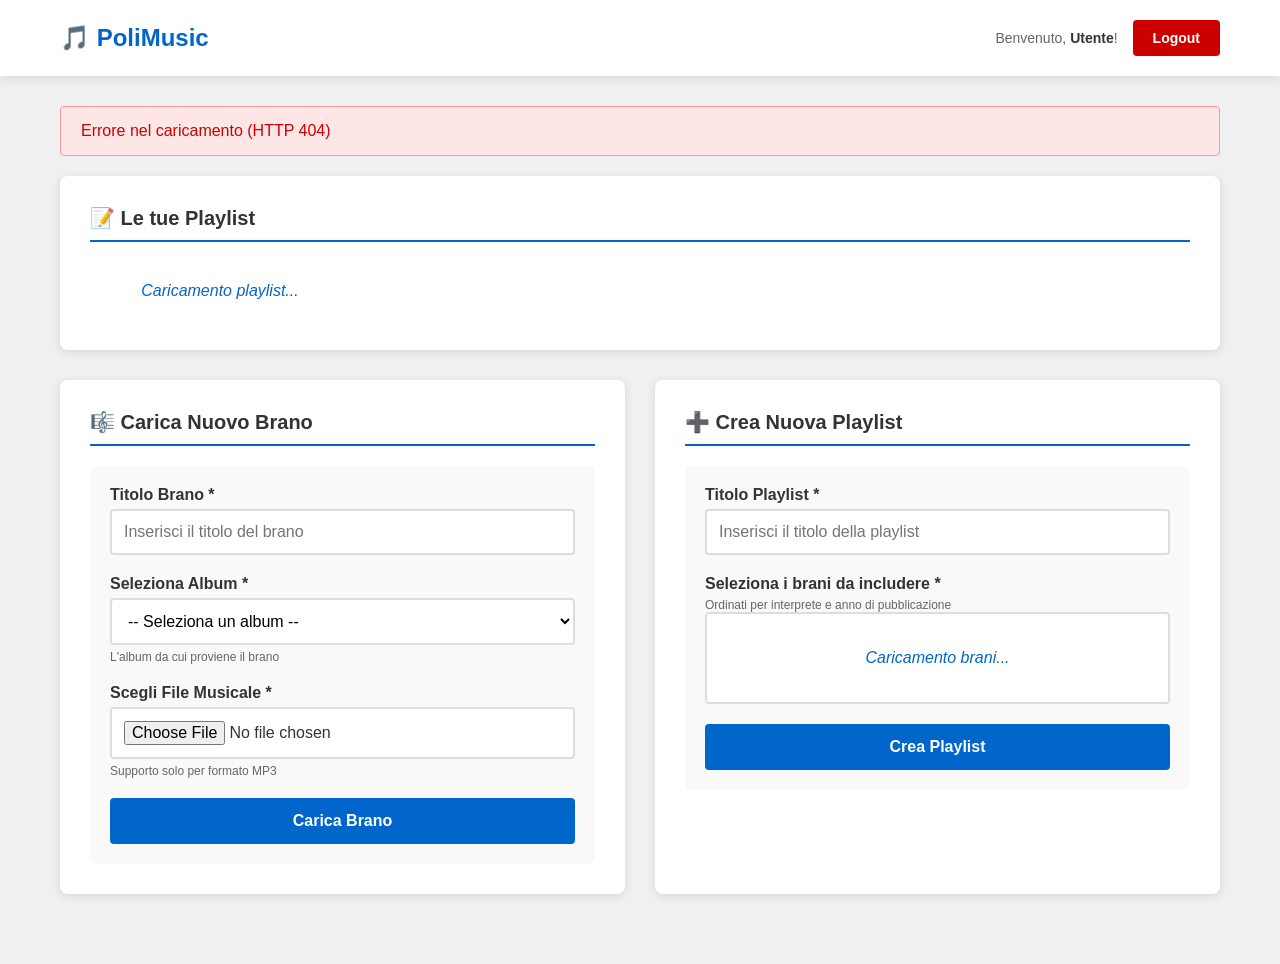
==== src/main/webapp/home.html @ 991a80e6 "Progetto TIW Javascript" ====
<!DOCTYPE html>
<html lang="it">
<head>
    <meta charset="UTF-8">
    <meta name="viewport" content="width=device-width, initial-scale=1.0">
    <title>PoliMusic - Home</title>
    <link rel="stylesheet" href="./css/home.css">
</head>
<body>

<!-- Header sempre visibile -->
<header class="main-header">
    <div class="container">
        <h1>🎵 PoliMusic</h1>
        <div class="user-info">
            <span>Benvenuto, <strong id="username">Utente</strong>!</span>
            <button id="logoutBtn" class="btn-logout">Logout</button>
        </div>
    </div>
</header>

<main id="mainContainer" class="container">

    <!-- Messaggio feedback globale -->
    <div id="messageContainer" style="display: none;"></div>

    <!-- Sezione: Le tue Playlist -->
    <section class="section">
        <h2>📝 Le tue Playlist</h2>
        <div id="playlistsContainer" class="playlists-grid">
            <p class="loading">Caricamento playlist...</p>
        </div>
    </section>

    <!-- Due colonne: Carica Brano + Crea Playlist -->
    <div class="two-columns">

        <!-- Form: Carica Nuovo Brano -->
        <section class="section">
            <h2>🎼 Carica Nuovo Brano</h2>
            <form id="uploadSongForm" class="form-card" enctype="multipart/form-data">
                <div class="form-group">
                    <label for="songTitle">Titolo Brano *</label>
                    <input type="text" id="songTitle" name="titolo" required
                           placeholder="Inserisci il titolo del brano">
                </div>

                <div class="form-group">
                    <label for="albumSelect">Seleziona Album *</label>
                    <select id="albumSelect" name="id_album" required>
                        <option value="">-- Seleziona un album --</option>
                    </select>
                    <small class="form-hint">L'album da cui proviene il brano</small>
                </div>

                <div class="form-group">
                    <label for="songFile">Scegli File Musicale *</label>
                    <input type="file" id="songFile" name="file_musicale"
                           accept="audio/*" required>
                    <small class="form-hint">Supporto solo per formato MP3</small>
                </div>

                <button type="submit" class="btn-primary">Carica Brano</button>
            </form>
        </section>

        <!-- Form: Crea Nuova Playlist -->
        <section class="section">
            <h2>➕ Crea Nuova Playlist</h2>
            <form id="createPlaylistForm" class="form-card">
                <div class="form-group">
                    <label for="playlistTitle">Titolo Playlist *</label>
                    <input type="text" id="playlistTitle" name="playlist_titolo"
                           required maxlength="50"
                           placeholder="Inserisci il titolo della playlist">
                </div>

                <div class="form-group">
                    <label>Seleziona i brani da includere *</label>
                    <p class="form-hint">Ordinati per interprete e anno di pubblicazione</p>
                    <div id="braniSelectionContainer" class="brani-selection">
                        <p class="loading">Caricamento brani...</p>
                    </div>
                </div>

                <button type="submit" class="btn-primary" id="createPlaylistBtn">
                    Crea Playlist
                </button>
            </form>
        </section>

    </div>

</main>

<!-- ========================================
     MODALE: VISUALIZZA PLAYLIST
     - Tabella 1 riga x 5 colonne
     - Paginazione lato client
     - Form aggiungi brani
======================================== -->
<div id="modalPlaylist" class="modal hidden">
    <div class="modal-overlay"></div>
    <div class="modal-content-large">

        <div class="modal-header">
            <h2 id="playlistTitleView">🎧 Playlist</h2>
            <button id="btnChiudiModalPlaylist" class="btn-close-modal">×</button>
        </div>

        <div class="modal-body-scroll">
            <div id="playlistMessageContainer" style="display: none;"></div>

            <div class="playlist-actions-modal">
                <button id="btnRiordinaBrani" class="btn-outline">🔄 Riordina Brani</button>
            </div>

            <div class="playlist-table-container">
                <table class="songs-table">
                    <tbody id="songsTableBody"></tbody>
                </table>
            </div>

            <div class="pagination-controls">
                <button id="btnPrecedenti" class="btn-pagination hidden">← Precedenti</button>
                <span id="paginationInfo" class="pagination-info"></span>
                <button id="btnSuccessivi" class="btn-pagination hidden">Successivi →</button>
            </div>

            <section class="section">
                <h3>➕ Aggiungi Brani alla Playlist</h3>
                <form id="addSongsForm" class="form-card">
                    <div class="form-group">
                        <label>Seleziona brani da aggiungere</label>
                        <div id="braniDisponibiliContainer" class="brani-selection">
                            <p class="loading">Caricamento...</p>
                        </div>
                    </div>
                    <button type="submit" class="btn-primary" id="addSongsBtn">
                        Aggiungi alla Playlist
                    </button>
                </form>
            </section>
        </div>
    </div>
</div>

<!-- ========================================
     MODAL: RIORDINO BRANI (Drag & Drop)
======================================== -->
<div id="modalRiordino" class="modal hidden">
    <div class="modal-overlay"></div>
    <div class="modal-content-riordino">
        <div class="modal-header">
            <h2 id="riordinoPlaylistTitolo">🔄 Riordina Brani</h2>
            <button id="btnChiudiModalRiordino" class="btn-close-modal" aria-label="Chiudi">×</button>
        </div>

        <div class="modal-body-scroll">
            <!-- Messaggio feedback riordino -->
            <div id="riordinoMessageContainer" class="message-container" style="display: none;"></div>

            <p class="modal-hint">💡 Trascina i brani per riordinarli. L'ordinamento verrà salvato quando premi "Salva Ordinamento".</p>

            <ol id="listaBraniRiordino" class="reorder-list">
                <!-- Popolato dinamicamente con drag & drop -->
            </ol>
        </div>

        <div class="modal-footer">
            <button id="btnSalvaOrdinamento" class="btn-primary">💾 Salva Ordinamento</button>
            <button id="btnAnnullaRiordino" class="btn-secondary">✖ Annulla</button>
        </div>
    </div>
</div>
<!-- ========================================
     MODALE: PLAYER MUSICALE
======================================== -->
<div id="modalPlayer" class="modal hidden">
    <div class="modal-overlay"></div>

    <div class="modal-content-player">
        <div class="modal-header">
            <h3 id="playerBranoTitolo">🎵 Player</h3>
            <button id="btnChiudiModalPlayer" class="btn-close-modal">×</button>
        </div>

        <div class="modal-body-scroll">
            <div class="player-container-modal">
                <!-- Copertina Album -->
                <div class="album-cover">
                    <img id="playerAlbumCover" src="" alt="Copertina album" style="max-width: 100%; width: 300px; height: 300px; object-fit: cover; border-radius: 8px;">
                </div>

                <!-- Informazioni Brano -->
                <div class="brano-info-player">
                    <div class="info-row">
                        <span class="info-label">Titolo:</span>
                        <span class="info-value" id="playerInfoTitolo">-</span>
                    </div>
                    <div class="info-row">
                        <span class="info-label">Album:</span>
                        <span class="info-value" id="playerInfoAlbum">-</span>
                    </div>
                    <div class="info-row">
                        <span class="info-label">Interprete:</span>
                        <span class="info-value" id="playerInfoInterprete">-</span>
                    </div>
                    <div class="info-row">
                        <span class="info-label">Anno:</span>
                        <span class="info-value" id="playerInfoAnno">-</span>
                    </div>
                    <div class="info-row">
                        <span class="info-label">Genere:</span>
                        <span class="info-value" id="playerInfoGenere">-</span>
                    </div>
                </div>

                <!-- Audio Player -->
                <div class="audio-player">
                    <audio id="audioPlayer" controls style="width: 100%; max-width: 500px;">
                        Il tuo browser non supporta l'elemento audio.
                    </audio>
                </div>
            </div>
        </div>
    </div>
</div>

<!-- Scripts -->
<script src="utils.js"></script>
<script src="home.js"></script>

</body>
</html>
---- src/main/webapp/css/home.css ----
/* CSS per PoliMusic - Home Page */

/* Reset base */
* {
    margin: 0;
    padding: 0;
    box-sizing: border-box;
}

body {
    font-family: Arial, sans-serif;
    background-color: #f0f0f0;
    color: #333;
    min-height: 100vh;
}

/* ========================================
   HEADER PRINCIPALE
======================================== */
.main-header {
    background: white;
    box-shadow: 0 2px 10px rgba(0, 0, 0, 0.1);
    padding: 20px 0;
    margin-bottom: 30px;
}

.main-header .container {
    max-width: 1200px;
    margin: 0 auto;
    padding: 0 20px;
    display: flex;
    justify-content: space-between;
    align-items: center;
}

.main-header h1 {
    color: #0066cc;
    font-size: 24px;
}

.user-info {
    display: flex;
    align-items: center;
    gap: 15px;
}

.user-info span {
    color: #666;
    font-size: 14px;
}

.user-info strong {
    color: #333;
}

/* ========================================
   CONTAINER PRINCIPALE
======================================== */
.container {
    max-width: 1200px;
    margin: 0 auto;
    padding: 0 20px;
}

#mainContainer {
    padding-bottom: 40px;
}

/* ========================================
   SEZIONI
======================================== */
.section {
    background: white;
    padding: 30px;
    margin-bottom: 30px;
    border-radius: 8px;
    box-shadow: 0 2px 10px rgba(0, 0, 0, 0.1);
}

.section h2 {
    color: #333;
    font-size: 20px;
    margin-bottom: 20px;
    padding-bottom: 10px;
    border-bottom: 2px solid #0066cc;
}

.section h3 {
    color: #333;
    font-size: 18px;
    margin: 20px 0 15px 0;
}

/* ========================================
   TWO COLUMNS LAYOUT
======================================== */
.two-columns {
    display: grid;
    grid-template-columns: 1fr 1fr;
    gap: 30px;
    margin-top: 30px;
}

/* ========================================
   PLAYLIST GRID
======================================== */
.playlists-grid {
    display: grid;
    grid-template-columns: repeat(auto-fill, minmax(250px, 1fr));
    gap: 20px;
    margin-top: 20px;
}

.playlist-card {
    background: #0066cc;
    color: white;
    padding: 20px;
    border-radius: 8px;
    box-shadow: 0 2px 10px rgba(0, 0, 0, 0.1);
    transition: transform 0.2s;
}

.playlist-card:hover {
    transform: translateY(-3px);
    box-shadow: 0 4px 15px rgba(0, 0, 0, 0.2);
}

.playlist-card h3 {
    color: white;
    font-size: 18px;
    margin-bottom: 10px;
}

.playlist-date {
    color: rgba(255, 255, 255, 0.9);
    font-size: 14px;
    margin-bottom: 15px;
}

/* ========================================
   FORM STYLING
======================================== */
.form-card {
    background: #f9f9f9;
    padding: 20px;
    border-radius: 8px;
    margin-top: 15px;
}

.form-group {
    margin-bottom: 20px;
}

.form-group label {
    display: block;
    font-weight: bold;
    color: #333;
    margin-bottom: 5px;
}

.form-group input[type="text"],
.form-group input[type="file"],
.form-group select {
    width: 100%;
    padding: 12px;
    border: 2px solid #ddd;
    border-radius: 4px;
    font-size: 16px;
    background-color: #fff;
}

.form-group input[type="text"]:focus,
.form-group select:focus {
    outline: none;
    border-color: #0066cc;
    background-color: #f9f9f9;
}

.form-hint {
    display: block;
    font-size: 12px;
    color: #666;
    margin-top: 5px;
}

/* ========================================
   SELEZIONE BRANI
======================================== */
.brani-selection {
    max-height: 400px;
    overflow-y: auto;
    border: 2px solid #ddd;
    border-radius: 4px;
    padding: 15px;
    background: white;
}

.brani-selection::-webkit-scrollbar {
    width: 8px;
}

.brani-selection::-webkit-scrollbar-track {
    background: #f1f1f1;
}

.brani-selection::-webkit-scrollbar-thumb {
    background: #0066cc;
    border-radius: 4px;
}

.select-all-container {
    background: #e6f2ff;
    padding: 12px;
    border-radius: 4px;
    margin-bottom: 15px;
    border: 2px solid #0066cc;
}

.select-all-container label {
    display: flex;
    align-items: center;
    cursor: pointer;
    margin: 0;
}

.select-all-container input[type="checkbox"] {
    margin-right: 10px;
    width: 18px;
    height: 18px;
    cursor: pointer;
}

.brano-item {
    padding: 12px;
    border-bottom: 1px solid #eee;
}

.brano-item:hover {
    background-color: #f9f9f9;
}

.brano-item:last-child {
    border-bottom: none;
}

.brano-item label {
    display: flex;
    align-items: flex-start;
    cursor: pointer;
    margin: 0;
}

.brano-item input[type="checkbox"] {
    margin-right: 12px;
    margin-top: 4px;
    width: 18px;
    height: 18px;
    cursor: pointer;
}

.brano-info {
    display: flex;
    flex-direction: column;
    gap: 5px;
}

.brano-info strong {
    color: #333;
    font-size: 15px;
}

.brano-meta {
    color: #666;
    font-size: 13px;
}

/* ========================================
   BOTTONI
======================================== */
.btn-primary {
    width: 100%;
    padding: 14px;
    background-color: #0066cc;
    color: white;
    border: none;
    border-radius: 4px;
    font-size: 16px;
    font-weight: bold;
    cursor: pointer;
}

.btn-primary:hover:not(:disabled) {
    background-color: #0052a3;
}

.btn-primary:active:not(:disabled) {
    background-color: #003d7a;
}

.btn-primary:disabled {
    opacity: 0.5;
    cursor: not-allowed;
}

.btn-logout {
    background: #cc0000;
    color: white;
    padding: 10px 20px;
    border: none;
    border-radius: 4px;
    font-size: 14px;
    font-weight: bold;
    cursor: pointer;
}

.btn-logout:hover {
    background: #990000;
}

.btn-view {
    background: white;
    color: #0066cc;
    padding: 10px 20px;
    border: 2px solid white;
    border-radius: 4px;
    font-size: 14px;
    font-weight: bold;
    cursor: pointer;
    width: 100%;
}

.btn-view:hover {
    background: rgba(255, 255, 255, 0.9);
}

.btn-outline {
    background: transparent;
    color: #0066cc;
    padding: 10px 20px;
    border: 2px solid #0066cc;
    border-radius: 4px;
    font-size: 14px;
    font-weight: bold;
    cursor: pointer;
}

.btn-outline:hover {
    background: #0066cc;
    color: white;
}

.btn-secondary {
    background: #666;
    color: white;
    padding: 10px 20px;
    border: none;
    border-radius: 4px;
    font-size: 14px;
    font-weight: bold;
    cursor: pointer;
}

.btn-secondary:hover {
    background: #555;
}

/* ========================================
   MESSAGGI
======================================== */
#messageContainer,
#playlistMessageContainer,
#riordinoMessageContainer {
    padding: 15px 20px;
    border-radius: 4px;
    margin-bottom: 20px;
    font-weight: normal;
    display: none;
}

.message {
    display: block;
}

.message-success {
    background-color: #e6ffe6;
    border: 1px solid #99ff99;
    color: #006600;
}

.message-error {
    background-color: #ffe6e6;
    border: 1px solid #ff9999;
    color: #cc0000;
}

.message-info {
    background-color: #e6f2ff;
    border: 1px solid #99ccff;
    color: #0066cc;
}

.empty-message {
    text-align: center;
    color: #666;
    padding: 30px;
    font-style: italic;
}

.loading {
    text-align: center;
    color: #0066cc;
    padding: 20px;
    font-style: italic;
}

/* ========================================
   MODALE BASE
======================================== */
.modal {
    position: fixed;
    top: 0;
    left: 0;
    width: 100%;
    height: 100%;
    z-index: 1000;
    display: flex;
    align-items: center;
    justify-content: center;
}

.modal.hidden {
    display: none;
}

.modal-overlay {
    position: absolute;
    top: 0;
    left: 0;
    width: 100%;
    height: 100%;
    background: rgba(0, 0, 0, 0.7);
}

/* ========================================
   MODALE PLAYLIST (Large)
======================================== */
.modal-content-large {
    position: relative;
    background: white;
    border-radius: 8px;
    max-width: 95%;
    max-height: 90vh;
    width: 1000px;
    box-shadow: 0 2px 20px rgba(0, 0, 0, 0.3);
    display: flex;
    flex-direction: column;
    overflow: hidden;
}

/* ========================================
   MODALE PLAYER E RIORDINO (Medium)
======================================== */
.modal-content-player,
.modal-content-riordino {
    position: relative;
    background: white;
    border-radius: 8px;
    max-width: 90%;
    max-height: 90vh;
    width: 700px;
    box-shadow: 0 2px 20px rgba(0, 0, 0, 0.3);
    display: flex;
    flex-direction: column;
    overflow: hidden;
}

.modal-header {
    background: #0066cc;
    color: white;
    padding: 20px;
    display: flex;
    justify-content: space-between;
    align-items: center;
}

.modal-header h2,
.modal-header h3 {
    color: white;
    font-size: 20px;
    margin: 0;
    border: none;
    padding: 0;
}

.btn-close-modal {
    background: rgba(255, 255, 255, 0.2);
    color: white;
    border: none;
    width: 35px;
    height: 35px;
    border-radius: 50%;
    font-size: 24px;
    cursor: pointer;
    display: flex;
    align-items: center;
    justify-content: center;
    padding: 0;
}

.btn-close-modal:hover {
    background: rgba(255, 255, 255, 0.3);
}

.modal-body-scroll {
    padding: 30px;
    overflow-y: auto;
    flex: 1;
}

.modal-body-scroll::-webkit-scrollbar {
    width: 8px;
}

.modal-body-scroll::-webkit-scrollbar-track {
    background: #f1f1f1;
}

.modal-body-scroll::-webkit-scrollbar-thumb {
    background: #0066cc;
    border-radius: 4px;
}

.modal-body {
    padding: 30px;
    overflow-y: auto;
    flex: 1;
}

.modal-hint {
    color: #666;
    font-size: 14px;
    margin-bottom: 20px;
    padding: 15px;
    background: #e6f2ff;
    border-left: 4px solid #0066cc;
    border-radius: 4px;
}

.modal-footer {
    padding: 20px;
    border-top: 1px solid #ddd;
    display: flex;
    gap: 15px;
    justify-content: flex-end;
    background: #f9f9f9;
}

.modal-footer button {
    flex: 1;
    max-width: 200px;
}

/* ========================================
   PLAYER CONTAINER
======================================== */
.player-container-modal {
    max-width: 600px;
    margin: 0 auto;
}

.album-cover {
    text-align: center;
    margin-bottom: 30px;
}

.album-cover img {
    max-width: 100%;
    width: 300px;
    height: 300px;
    object-fit: cover;
    border-radius: 8px;
    box-shadow: 0 2px 15px rgba(0, 0, 0, 0.2);
}

.brano-info-player {
    background: #f9f9f9;
    padding: 20px;
    border-radius: 8px;
    margin-bottom: 30px;
}

.info-row {
    display: grid;
    grid-template-columns: 150px 1fr;
    gap: 15px;
    padding: 12px 0;
    border-bottom: 1px solid #ddd;
}

.info-row:last-child {
    border-bottom: none;
}

.info-label {
    font-weight: bold;
    color: #333;
    font-size: 14px;
}

.info-value {
    color: #333;
    font-size: 14px;
}

.audio-player {
    background: #0066cc;
    padding: 30px;
    border-radius: 8px;
    text-align: center;
}

.audio-player audio {
    width: 100%;
    max-width: 500px;
}

/* ========================================
   AZIONI PLAYLIST
======================================== */
.playlist-actions-modal {
    margin-bottom: 30px;
    display: flex;
    gap: 15px;
}

/* ========================================
   TABELLA PLAYLIST (5 Colonne)
======================================== */
.playlist-table-container {
    margin: 30px 0;
    overflow-x: auto;
}

.songs-table {
    width: 100%;
    border-collapse: separate;
    border-spacing: 10px;
}

.songs-table tbody tr {
    background: transparent;
}

.song-cell {
    padding: 0;
    border: none;
    vertical-align: top;
    width: 20%;
}

.song-cell.empty {
    background: transparent;
}

.song-card {
    background: #f9f9f9;
    border-radius: 8px;
    padding: 15px;
    cursor: pointer;
    box-shadow: 0 2px 8px rgba(0, 0, 0, 0.1);
    height: 100%;
    display: flex;
    flex-direction: column;
    transition: transform 0.2s;
}

.song-card:hover {
    transform: translateY(-3px);
    box-shadow: 0 4px 12px rgba(0, 0, 0, 0.15);
    background: #e6f2ff;
}

.song-image {
    width: 100%;
    aspect-ratio: 1;
    object-fit: cover;
    border-radius: 4px;
    margin-bottom: 12px;
    background: #ddd;
}

.song-title {
    color: #333;
    font-weight: bold;
    font-size: 14px;
    text-align: center;
    line-height: 1.4;
    overflow: hidden;
    text-overflow: ellipsis;
    display: -webkit-box;
    -webkit-line-clamp: 2;
    -webkit-box-orient: vertical;
}

/* ========================================
   PAGINAZIONE
======================================== */
.pagination-controls {
    display: flex;
    justify-content: center;
    align-items: center;
    gap: 30px;
    margin: 30px 0;
    padding: 20px;
}

.btn-pagination {
    background: #0066cc;
    color: white;
    padding: 12px 24px;
    border: none;
    border-radius: 4px;
    font-size: 16px;
    font-weight: bold;
    cursor: pointer;
}

.btn-pagination:hover {
    background: #0052a3;
}

.btn-pagination.hidden {
    display: none;
}

.pagination-info {
    color: #666;
    font-weight: normal;
    font-size: 14px;
}

/* ========================================
   LISTA RIORDINO (Drag & Drop)
======================================== */
.reorder-list {
    list-style: none;
    padding: 0;
    margin: 0;
    counter-reset: item-counter;
}

.reorder-list li {
    background: white;
    padding: 15px 20px;
    margin-bottom: 10px;
    border-radius: 4px;
    border: 2px solid #ddd;
    cursor: grab;
    display: flex;
    align-items: center;
    gap: 15px;
    box-shadow: 0 2px 5px rgba(0, 0, 0, 0.05);
    position: relative;
    counter-increment: item-counter;
}

.reorder-list li::before {
    content: counter(item-counter);
    display: flex;
    align-items: center;
    justify-content: center;
    width: 30px;
    height: 30px;
    background: #0066cc;
    color: white;
    border-radius: 50%;
    font-weight: bold;
    font-size: 14px;
}

.reorder-list li:hover {
    background: #f9f9f9;
    border-color: #0066cc;
    box-shadow: 0 2px 10px rgba(0, 0, 0, 0.1);
}

.reorder-list li:active {
    cursor: grabbing;
}

.reorder-list li.dragging {
    opacity: 0.5;
    cursor: grabbing;
    border-color: #0066cc;
    background: #e6f2ff;
}

.reorder-list li.drag-over {
    border-color: #0066cc;
    border-style: dashed;
    background: #e6f2ff;
}

.brano-reorder-info {
    flex: 1;
    display: flex;
    flex-direction: column;
    gap: 5px;
}

.brano-reorder-title {
    color: #333;
    font-weight: bold;
    font-size: 16px;
}

.brano-reorder-meta {
    color: #666;
    font-size: 13px;
}

.drag-handle {
    color: #999;
    font-size: 24px;
    cursor: grab;
    user-select: none;
}

.drag-handle:active {
    cursor: grabbing;
}

/* ========================================
   RESPONSIVE
======================================== */
@media (max-width: 1024px) {
    .two-columns {
        grid-template-columns: 1fr;
    }

    .modal-content-large,
    .modal-content-player,
    .modal-content-riordino {
        width: 95%;
    }
}

@media (max-width: 768px) {
    body {
        padding: 10px;
    }

    .main-header .container {
        flex-direction: column;
        gap: 15px;
        text-align: center;
    }

    .playlists-grid {
        grid-template-columns: 1fr;
    }

    .section {
        padding: 20px;
    }

    .modal-body-scroll,
    .modal-body {
        padding: 20px;
    }

    .songs-table {
        min-width: 600px;
    }
}
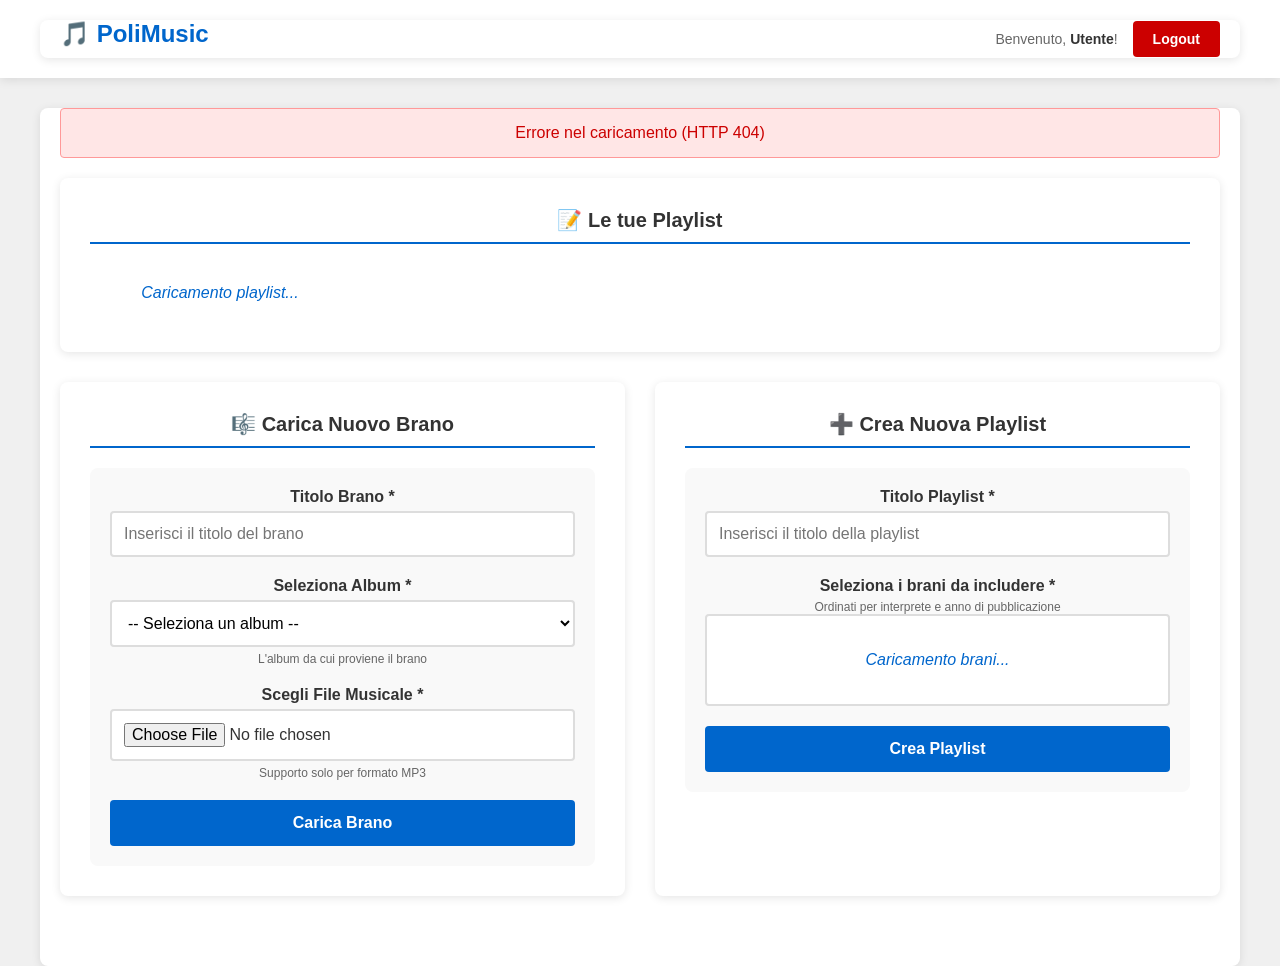
==== commit e0996774: "Progetto TIW Javascript" ====
--- a/src/main/webapp/home.html
+++ b/src/main/webapp/home.html
@@ -4,17 +4,17 @@
     <meta charset="UTF-8">
     <meta name="viewport" content="width=device-width, initial-scale=1.0">
     <title>PoliMusic - Home</title>
-    <link rel="stylesheet" href="./css/home.css">
+    <link rel="stylesheet" href="./css/style.css">
 </head>
 <body>
 
 <!-- Header sempre visibile -->
-<header class="main-header">
+<header class="titolo">
     <div class="container">
         <h1>🎵 PoliMusic</h1>
-        <div class="user-info">
+        <div class="info-utente">
             <span>Benvenuto, <strong id="username">Utente</strong>!</span>
-            <button id="logoutBtn" class="btn-logout">Logout</button>
+            <button id="LogoutBtn" class="btn-logout">Logout</button>
         </div>
     </div>
 </header>
@@ -25,37 +25,37 @@
     <div id="messageContainer" style="display: none;"></div>
 
     <!-- Sezione: Le tue Playlist -->
-    <section class="section">
+    <section class="sezione">
         <h2>📝 Le tue Playlist</h2>
-        <div id="playlistsContainer" class="playlists-grid">
-            <p class="loading">Caricamento playlist...</p>
+        <div id="contenitorePlaylist" class="playlists-grid">
+            <p class="caricamento">Caricamento playlist...</p>
         </div>
     </section>
 
     <!-- Due colonne: Carica Brano + Crea Playlist -->
-    <div class="two-columns">
+    <div class="dueColonne">
 
         <!-- Form: Carica Nuovo Brano -->
-        <section class="section">
+        <section class="sezione">
             <h2>🎼 Carica Nuovo Brano</h2>
-            <form id="uploadSongForm" class="form-card" enctype="multipart/form-data">
-                <div class="form-group">
-                    <label for="songTitle">Titolo Brano *</label>
-                    <input type="text" id="songTitle" name="titolo" required
+            <form id="CaricaBranoForm" class="form-card" enctype="multipart/form-data">
+                <div class="form-group">
+                    <label for="titolo_brano">Titolo Brano *</label>
+                    <input type="text" id="titolo_brano" name="titolo" required
                            placeholder="Inserisci il titolo del brano">
                 </div>
 
                 <div class="form-group">
-                    <label for="albumSelect">Seleziona Album *</label>
-                    <select id="albumSelect" name="id_album" required>
+                    <label for="SelezionaAlbum">Seleziona Album *</label>
+                    <select id="SelezionaAlbum" name="id_album" required>
                         <option value="">-- Seleziona un album --</option>
                     </select>
                     <small class="form-hint">L'album da cui proviene il brano</small>
                 </div>
 
                 <div class="form-group">
-                    <label for="songFile">Scegli File Musicale *</label>
-                    <input type="file" id="songFile" name="file_musicale"
+                    <label for="fileBrano">Scegli File Musicale *</label>
+                    <input type="file" id="fileBrano" name="file_musicale"
                            accept="audio/*" required>
                     <small class="form-hint">Supporto solo per formato MP3</small>
                 </div>
@@ -65,9 +65,9 @@
         </section>
 
         <!-- Form: Crea Nuova Playlist -->
-        <section class="section">
+        <section class="sezione">
             <h2>➕ Crea Nuova Playlist</h2>
-            <form id="createPlaylistForm" class="form-card">
+            <form id="creaPlaylistForm" class="form-card">
                 <div class="form-group">
                     <label for="playlistTitle">Titolo Playlist *</label>
                     <input type="text" id="playlistTitle" name="playlist_titolo"
@@ -78,12 +78,12 @@
                 <div class="form-group">
                     <label>Seleziona i brani da includere *</label>
                     <p class="form-hint">Ordinati per interprete e anno di pubblicazione</p>
-                    <div id="braniSelectionContainer" class="brani-selection">
-                        <p class="loading">Caricamento brani...</p>
-                    </div>
-                </div>
-
-                <button type="submit" class="btn-primary" id="createPlaylistBtn">
+                    <div id="braniSelectionContainer" class="brani-selezione">
+                        <p class="caricamento">Caricamento brani...</p>
+                    </div>
+                </div>
+
+                <button type="submit" class="btn-primary" id="creaPlaylistBtn">
                     Crea Playlist
                 </button>
             </form>
@@ -93,50 +93,46 @@
 
 </main>
 
-<!-- ========================================
-     MODALE: VISUALIZZA PLAYLIST
-     - Tabella 1 riga x 5 colonne
-     - Paginazione lato client
-     - Form aggiungi brani
-======================================== -->
+<!-- MODALE: VISUALIZZA PLAYLIST -->
+
 <div id="modalPlaylist" class="modal hidden">
     <div class="modal-overlay"></div>
     <div class="modal-content-large">
 
         <div class="modal-header">
             <h2 id="playlistTitleView">🎧 Playlist</h2>
-            <button id="btnChiudiModalPlaylist" class="btn-close-modal">×</button>
+            <button id="ChiudiModalPlaylistBtn" class="btn-close-modal">×</button>
         </div>
 
         <div class="modal-body-scroll">
             <div id="playlistMessageContainer" style="display: none;"></div>
 
             <div class="playlist-actions-modal">
-                <button id="btnRiordinaBrani" class="btn-outline">🔄 Riordina Brani</button>
+                <button id="RiordinaBraniBtn" class="btn-outline">🔄 Riordina Brani</button>
             </div>
 
             <div class="playlist-table-container">
-                <table class="songs-table">
-                    <tbody id="songsTableBody"></tbody>
+                <table class="tabellaBrani">
+                    <tbody id="tabellaBraniBody"></tbody>
                 </table>
             </div>
 
             <div class="pagination-controls">
-                <button id="btnPrecedenti" class="btn-pagination hidden">← Precedenti</button>
+                <button id="PrecedentiBtn" class="btn-pagination hidden">← Precedenti</button>
                 <span id="paginationInfo" class="pagination-info"></span>
-                <button id="btnSuccessivi" class="btn-pagination hidden">Successivi →</button>
-            </div>
-
-            <section class="section">
+                <button id="SuccessiviBtn" class="btn-pagination hidden">Successivi →</button>
+            </div>
+
+            <section class="sezione">
                 <h3>➕ Aggiungi Brani alla Playlist</h3>
-                <form id="addSongsForm" class="form-card">
+                <form id="aggiungiBraniAllaPlaylistForm" class="form-card">
                     <div class="form-group">
                         <label>Seleziona brani da aggiungere</label>
-                        <div id="braniDisponibiliContainer" class="brani-selection">
-                            <p class="loading">Caricamento...</p>
+                        <div id="braniDisponibiliContainer" class="brani-selezione">
+                            <p class="caricamento">Caricamento...</p>
                         </div>
                     </div>
-                    <button type="submit" class="btn-primary" id="addSongsBtn">
+                    <button type="submit" class="btn-primary" id="aggiungiBraniAllaPlaylistBtn">
                         Aggiungi alla Playlist
                     </button>
                 </form>
@@ -145,15 +141,14 @@
     </div>
 </div>
 
-<!-- ========================================
-     MODAL: RIORDINO BRANI (Drag & Drop)
-======================================== -->
+<!--MODAL: RIORDINO BRANI (Drag & Drop)-->
+
 <div id="modalRiordino" class="modal hidden">
     <div class="modal-overlay"></div>
     <div class="modal-content-riordino">
         <div class="modal-header">
             <h2 id="riordinoPlaylistTitolo">🔄 Riordina Brani</h2>
-            <button id="btnChiudiModalRiordino" class="btn-close-modal" aria-label="Chiudi">×</button>
+            <button id="ChiudiModalRiordinoBtn" class="btn-close-modal" aria-label="Chiudi">×</button>
         </div>
 
         <div class="modal-body-scroll">
@@ -168,21 +163,21 @@
         </div>
 
         <div class="modal-footer">
-            <button id="btnSalvaOrdinamento" class="btn-primary">💾 Salva Ordinamento</button>
-            <button id="btnAnnullaRiordino" class="btn-secondary">✖ Annulla</button>
+            <button id="SalvaOrdinamentoBtn" class="btn-primary">💾 Salva Ordinamento</button>
+            <button id="AnnullaRiordinoBtn" class="btn-secondary">✖ Annulla</button>
         </div>
     </div>
 </div>
-<!-- ========================================
-     MODALE: PLAYER MUSICALE
-======================================== -->
+
+<!--MODALE: PLAYER MUSICALE-->
+
 <div id="modalPlayer" class="modal hidden">
     <div class="modal-overlay"></div>
 
     <div class="modal-content-player">
         <div class="modal-header">
             <h3 id="playerBranoTitolo">🎵 Player</h3>
-            <button id="btnChiudiModalPlayer" class="btn-close-modal">×</button>
+            <button id="ChiudiModalPlayerBtn" class="btn-close-modal">×</button>
         </div>
 
         <div class="modal-body-scroll">
--- a/src/main/webapp/css/style.css
+++ b/src/main/webapp/css/style.css
@@ -0,0 +1,1248 @@
+/* ========================================
+   POLIMUSIC - CSS UNIFICATO
+   Fogli di stile per tutte le pagine
+======================================== */
+
+/* ========================================
+   RESET BASE E VARIABILI
+======================================== */
+* {
+    margin: 0;
+    padding: 0;
+    box-sizing: border-box;
+}
+
+:root {
+    --primary-color: #0066cc;
+    --primary-hover: #0052a3;
+    --primary-active: #003d7a;
+    --secondary-color: #5c9eff;
+    --danger-color: #cc0000;
+    --danger-hover: #990000;
+    --success-bg: #e6ffe6;
+    --success-border: #99ff99;
+    --success-text: #006600;
+    --error-bg: #ffe6e6;
+    --error-border: #ff9999;
+    --error-text: #cc0000;
+    --info-bg: #e6f2ff;
+    --info-border: #99ccff;
+    --bg-light: #f0f0f0;
+    --bg-white: #fff;
+    --text-primary: #333;
+    --text-secondary: #666;
+    --text-muted: #999;
+    --border-color: #ddd;
+    --shadow-sm: 0 2px 5px rgba(0, 0, 0, 0.05);
+    --shadow-md: 0 2px 10px rgba(0, 0, 0, 0.1);
+    --shadow-lg: 0 2px 20px rgba(0, 0, 0, 0.3);
+}
+
+body {
+    font-family: Arial, sans-serif;
+    background-color: var(--bg-light);
+    color: var(--text-primary);
+    min-height: 100vh;
+}
+
+/* ========================================
+   UTILITIES E ACCESSIBILITY
+======================================== */
+.sr-only {
+    position: absolute;
+    width: 1px;
+    height: 1px;
+    padding: 0;
+    margin: -1px;
+    overflow: hidden;
+    clip: rect(0, 0, 0, 0);
+    white-space: nowrap;
+    border: 0;
+}
+
+.skip-link {
+    position: absolute;
+    top: -40px;
+    left: 10px;
+    background: #000;
+    color: white;
+    padding: 8px;
+    text-decoration: none;
+    border-radius: 4px;
+    z-index: 1000;
+}
+
+.skip-link:focus {
+    top: 10px;
+}
+
+.hidden {
+    display: none !important;
+}
+
+.caricamento {
+    text-align: center;
+    color: var(--primary-color);
+    padding: 20px;
+    font-style: italic;
+}
+
+.empty-message {
+    text-align: center;
+    color: var(--text-secondary);
+    padding: 30px;
+    font-style: italic;
+}
+
+/* ========================================
+   NAVIGATION - Link "Torna alla home"
+======================================== */
+.back-home {
+    display: inline-block;
+    margin: 20px;
+    color: var(--primary-color);
+    text-decoration: none;
+    font-size: 14px;
+}
+
+.back-home:hover {
+    text-decoration: underline;
+}
+
+/* ========================================
+   LANDING PAGE (index.html)
+======================================== */
+body:has(.music-icon) {
+    display: flex;
+    align-items: center;
+    justify-content: center;
+}
+
+.music-icon {
+    width: 80px;
+    height: 80px;
+    margin: 0 auto 20px;
+    background-color: var(--primary-color);
+    border-radius: 50%;
+    position: relative;
+}
+
+.music-icon::before {
+    content: "♪";
+    position: absolute;
+    top: 50%;
+    left: 50%;
+    transform: translate(-50%, -50%);
+    font-size: 40px;
+    color: white;
+}
+
+.subtitle {
+    color: var(--text-secondary);
+    font-size: 18px;
+    margin-bottom: 40px;
+}
+
+.button-group {
+    display: flex;
+    flex-direction: column;
+    gap: 30px;
+    margin-top: 30px;
+}
+
+.action-section {
+    padding: 20px;
+    border-radius: 6px;
+    background-color: #f9f9f9;
+}
+
+.section-title {
+    color: var(--text-primary);
+    font-size: 18px;
+    margin-bottom: 15px;
+    font-weight: normal;
+}
+
+/* ========================================
+   CONTAINERS
+======================================== */
+.container {
+    max-width: 600px;
+    margin: 50px auto;
+    background: white;
+    padding: 50px 40px;
+    border-radius: 8px;
+    box-shadow: var(--shadow-md);
+    text-align: center;
+}
+
+/* Container per login/registrazione */
+.login-container {
+    max-width: 400px;
+    margin: 50px auto;
+    background: white;
+    padding: 30px;
+    border-radius: 8px;
+    box-shadow: var(--shadow-md);
+}
+
+.login-container.wide {
+    max-width: 500px;
+}
+
+/* Container principale home page */
+#mainContainer {
+    max-width: 1200px;
+    margin: 0 auto;
+    padding: 0 20px 40px;
+}
+
+/* ========================================
+   HEADER PRINCIPALE (Home Page)
+======================================== */
+.main-header,
+.titolo {
+    background: white;
+    box-shadow: var(--shadow-md);
+    padding: 20px 0;
+    margin-bottom: 30px;
+}
+
+.main-header .container,
+.titolo .container {
+    max-width: 1200px;
+    margin: 0 auto;
+    padding: 0 20px;
+    display: flex;
+    justify-content: space-between;
+    align-items: center;
+}
+
+.main-header h1,
+.titolo h1 {
+    color: var(--primary-color);
+    font-size: 24px;
+}
+
+.info-utente {
+    display: flex;
+    align-items: center;
+    gap: 15px;
+}
+
+.info-utente span {
+    color: var(--text-secondary);
+    font-size: 14px;
+}
+
+.info-utente strong {
+    color: var(--text-primary);
+}
+
+/* ========================================
+   HEADERS E TITOLI
+======================================== */
+h1 {
+    color: var(--text-primary);
+    font-size: 36px;
+    margin-bottom: 10px;
+    font-weight: bold;
+}
+
+.header {
+    text-align: center;
+    margin-bottom: 30px;
+}
+
+.header h1 {
+    color: var(--text-primary);
+    font-size: 24px;
+    margin-bottom: 10px;
+}
+
+.welcome-text {
+    color: var(--text-secondary);
+    font-size: 16px;
+}
+
+/* ========================================
+   SEZIONI (Home Page)
+======================================== */
+.sezione {
+    background: white;
+    padding: 30px;
+    margin-bottom: 30px;
+    border-radius: 8px;
+    box-shadow: var(--shadow-md);
+}
+
+.sezione h2 {
+    color: var(--text-primary);
+    font-size: 20px;
+    margin-bottom: 20px;
+    padding-bottom: 10px;
+    border-bottom: 2px solid var(--primary-color);
+}
+
+.sezione h3 {
+    color: var(--text-primary);
+    font-size: 18px;
+    margin: 20px 0 15px 0;
+}
+
+/* ========================================
+   LAYOUT - DUE COLONNE
+======================================== */
+.dueColonne {
+    display: grid;
+    grid-template-columns: 1fr 1fr;
+    gap: 30px;
+    margin-top: 30px;
+}
+
+/* ========================================
+   PLAYLIST GRID
+======================================== */
+.playlists-grid {
+    display: grid;
+    grid-template-columns: repeat(auto-fill, minmax(250px, 1fr));
+    gap: 20px;
+    margin-top: 20px;
+}
+
+.playlist-card {
+    background: var(--primary-color);
+    color: white;
+    padding: 20px;
+    border-radius: 8px;
+    box-shadow: var(--shadow-md);
+    transition: transform 0.2s;
+}
+
+.playlist-card:hover {
+    transform: translateY(-3px);
+    box-shadow: 0 4px 15px rgba(0, 0, 0, 0.2);
+}
+
+.playlist-card h3 {
+    color: white;
+    font-size: 18px;
+    margin-bottom: 10px;
+}
+
+.playlist-date {
+    color: rgba(255, 255, 255, 0.9);
+    font-size: 14px;
+    margin-bottom: 15px;
+}
+
+/* ========================================
+   FORMS
+======================================== */
+form {
+    width: 100%;
+}
+
+fieldset {
+    border: none;
+}
+
+.form-card {
+    background: #f9f9f9;
+    padding: 20px;
+    border-radius: 8px;
+    margin-top: 15px;
+}
+
+.form-grid {
+    width: 100%;
+}
+
+.form-row {
+    display: grid;
+    grid-template-columns: 1fr 1fr;
+    gap: 15px;
+    margin-bottom: 0;
+}
+
+.form-group {
+    margin-bottom: 20px;
+    position: relative;
+}
+
+.form-group label,
+label {
+    display: block;
+    font-weight: bold;
+    color: var(--text-primary);
+    margin-bottom: 5px;
+}
+
+.form-group input[type="text"],
+.form-group input[type="password"],
+.form-group input[type="file"],
+.form-group select,
+input[type="text"],
+input[type="password"] {
+    width: 100%;
+    padding: 12px;
+    border: 2px solid var(--border-color);
+    border-radius: 4px;
+    font-size: 16px;
+    background-color: var(--bg-white);
+}
+
+.form-group input[type="text"]:focus,
+.form-group input[type="password"]:focus,
+.form-group select:focus,
+input[type="text"]:focus,
+input[type="password"]:focus {
+    outline: none;
+    border-color: var(--primary-color);
+    background-color: #f9f9f9;
+}
+
+.form-hint,
+.form-help {
+    display: block;
+    font-size: 12px;
+    color: var(--text-secondary);
+    margin-top: 5px;
+}
+
+/* Errori di campo */
+.field-error {
+    display: none;
+    color: var(--error-text);
+    font-size: 12px;
+    margin-top: 5px;
+}
+
+input.error {
+    border-color: var(--error-border);
+}
+
+input.error + .input-icon + .field-error {
+    display: block;
+}
+
+.input-icon {
+    display: none;
+}
+
+/* ========================================
+   SELEZIONE BRANI
+======================================== */
+.brani-selezione {
+    max-height: 400px;
+    overflow-y: auto;
+    border: 2px solid var(--border-color);
+    border-radius: 4px;
+    padding: 15px;
+    background: white;
+}
+
+.brani-selezione::-webkit-scrollbar {
+    width: 8px;
+}
+
+.brani-selezione::-webkit-scrollbar-track {
+    background: #f1f1f1;
+}
+
+.brani-selezione::-webkit-scrollbar-thumb {
+    background: var(--primary-color);
+    border-radius: 4px;
+}
+
+.selezionaTutto {
+    background: var(--info-bg);
+    padding: 12px;
+    border-radius: 4px;
+    margin-bottom: 15px;
+    border: 2px solid var(--primary-color);
+}
+
+.selezionaTutto label {
+    display: flex;
+    align-items: center;
+    cursor: pointer;
+    margin: 0;
+}
+
+.selezionaTutto input[type="checkbox"] {
+    margin-right: 10px;
+    width: 18px;
+    height: 18px;
+    cursor: pointer;
+}
+
+.brano-item {
+    padding: 12px;
+    border-bottom: 1px solid #eee;
+}
+
+.brano-item:hover {
+    background-color: #f9f9f9;
+}
+
+.brano-item:last-child {
+    border-bottom: none;
+}
+
+.brano-item label {
+    display: flex;
+    align-items: flex-start;
+    cursor: pointer;
+    margin: 0;
+}
+
+.brano-item input[type="checkbox"] {
+    margin-right: 12px;
+    margin-top: 4px;
+    width: 18px;
+    height: 18px;
+    cursor: pointer;
+}
+
+.brano-info {
+    display: flex;
+    flex-direction: column;
+    gap: 5px;
+}
+
+.brano-info strong {
+    color: var(--text-primary);
+    font-size: 15px;
+}
+
+.brano-meta {
+    color: var(--text-secondary);
+    font-size: 13px;
+}
+
+/* ========================================
+   BOTTONI
+======================================== */
+.btn {
+    display: inline-block;
+    width: 100%;
+    max-width: 300px;
+    padding: 14px 30px;
+    background-color: var(--primary-color);
+    color: white;
+    text-decoration: none;
+    border: none;
+    border-radius: 4px;
+    font-size: 16px;
+    font-weight: bold;
+    cursor: pointer;
+    transition: background-color 0.3s ease;
+}
+
+.btn:hover {
+    background-color: var(--primary-hover);
+}
+
+.btn:active {
+    background-color: var(--primary-active);
+}
+
+.btn-secondary {
+    background-color: var(--secondary-color);
+}
+
+.btn-secondary:hover {
+    background-color: #4a8de8;
+}
+
+.btn-secondary:active {
+    background-color: #3a7dd6;
+}
+
+.btn-primary {
+    width: 100%;
+    padding: 14px;
+    background-color: var(--primary-color);
+    color: white;
+    border: none;
+    border-radius: 4px;
+    font-size: 16px;
+    font-weight: bold;
+    cursor: pointer;
+}
+
+.btn-primary:hover:not(:disabled) {
+    background-color: var(--primary-hover);
+}
+
+.btn-primary:active:not(:disabled) {
+    background-color: var(--primary-active);
+}
+
+.btn-primary:disabled {
+    opacity: 0.5;
+    cursor: not-allowed;
+}
+
+.submit-btn {
+    width: 100%;
+    padding: 14px;
+    background-color: var(--primary-color);
+    color: white;
+    border: none;
+    border-radius: 4px;
+    font-size: 16px;
+    font-weight: bold;
+    cursor: pointer;
+    margin-top: 10px;
+}
+
+.submit-btn:hover {
+    background-color: var(--primary-hover);
+}
+
+.submit-btn:active {
+    background-color: var(--primary-active);
+}
+
+.btn-logout {
+    background: var(--danger-color);
+    color: white;
+    padding: 10px 20px;
+    border: none;
+    border-radius: 4px;
+    font-size: 14px;
+    font-weight: bold;
+    cursor: pointer;
+}
+
+.btn-logout:hover {
+    background: var(--danger-hover);
+}
+
+.btn-view {
+    background: white;
+    color: var(--primary-color);
+    padding: 10px 20px;
+    border: 2px solid white;
+    border-radius: 4px;
+    font-size: 14px;
+    font-weight: bold;
+    cursor: pointer;
+    width: 100%;
+}
+
+.btn-view:hover {
+    background: rgba(255, 255, 255, 0.9);
+}
+
+.btn-outline {
+    background: transparent;
+    color: var(--primary-color);
+    padding: 10px 20px;
+    border: 2px solid var(--primary-color);
+    border-radius: 4px;
+    font-size: 14px;
+    font-weight: bold;
+    cursor: pointer;
+}
+
+.btn-outline:hover {
+    background: var(--primary-color);
+    color: white;
+}
+
+.btn-pagination {
+    background: var(--primary-color);
+    color: white;
+    padding: 12px 24px;
+    border: none;
+    border-radius: 4px;
+    font-size: 16px;
+    font-weight: bold;
+    cursor: pointer;
+}
+
+.btn-pagination:hover {
+    background: var(--primary-hover);
+}
+
+.btn-loader {
+    display: inline-block;
+}
+
+/* ========================================
+   MESSAGGI
+======================================== */
+#messageContainer,
+#playlistMessageContainer,
+#riordinoMessageContainer,
+.error-message,
+.success-message {
+    padding: 15px 20px;
+    border-radius: 4px;
+    margin-bottom: 20px;
+    font-weight: normal;
+}
+
+#messageContainer,
+#playlistMessageContainer,
+#riordinoMessageContainer {
+    display: none;
+}
+
+.message {
+    display: block;
+}
+
+.message-success,
+.success-message {
+    background-color: var(--success-bg);
+    border: 1px solid var(--success-border);
+    color: var(--success-text);
+}
+
+.message-error,
+.error-message {
+    background-color: var(--error-bg);
+    border: 1px solid var(--error-border);
+    color: var(--error-text);
+}
+
+.message-info {
+    background-color: var(--info-bg);
+    border: 1px solid var(--info-border);
+    color: var(--primary-color);
+}
+
+/* ========================================
+   FOOTER LINKS
+======================================== */
+.signup-link {
+    text-align: center;
+    margin-top: 25px;
+    padding-top: 20px;
+    border-top: 1px solid #eee;
+}
+
+.signup-link p {
+    color: var(--text-secondary);
+    font-size: 14px;
+}
+
+.signup-link a {
+    color: var(--primary-color);
+    text-decoration: none;
+    font-weight: bold;
+}
+
+.signup-link a:hover {
+    text-decoration: underline;
+}
+
+/* ========================================
+   MODALI
+======================================== */
+.modal {
+    position: fixed;
+    top: 0;
+    left: 0;
+    width: 100%;
+    height: 100%;
+    z-index: 1000;
+    display: flex;
+    align-items: center;
+    justify-content: center;
+}
+
+.modal-overlay {
+    position: absolute;
+    top: 0;
+    left: 0;
+    width: 100%;
+    height: 100%;
+    background: rgba(0, 0, 0, 0.7);
+}
+
+.modal-content-large {
+    position: relative;
+    background: white;
+    border-radius: 8px;
+    max-width: 95%;
+    max-height: 90vh;
+    width: 1000px;
+    box-shadow: var(--shadow-lg);
+    display: flex;
+    flex-direction: column;
+    overflow: hidden;
+}
+
+.modal-content-player,
+.modal-content-riordino {
+    position: relative;
+    background: white;
+    border-radius: 8px;
+    max-width: 90%;
+    max-height: 90vh;
+    width: 700px;
+    box-shadow: var(--shadow-lg);
+    display: flex;
+    flex-direction: column;
+    overflow: hidden;
+}
+
+.modal-header {
+    background: var(--primary-color);
+    color: white;
+    padding: 20px;
+    display: flex;
+    justify-content: space-between;
+    align-items: center;
+}
+
+.modal-header h2,
+.modal-header h3 {
+    color: white;
+    font-size: 20px;
+    margin: 0;
+    border: none;
+    padding: 0;
+}
+
+.btn-close-modal {
+    background: rgba(255, 255, 255, 0.2);
+    color: white;
+    border: none;
+    width: 35px;
+    height: 35px;
+    border-radius: 50%;
+    font-size: 24px;
+    cursor: pointer;
+    display: flex;
+    align-items: center;
+    justify-content: center;
+    padding: 0;
+}
+
+.btn-close-modal:hover {
+    background: rgba(255, 255, 255, 0.3);
+}
+
+.modal-body-scroll,
+.modal-body {
+    padding: 30px;
+    overflow-y: auto;
+    flex: 1;
+}
+
+.modal-body-scroll::-webkit-scrollbar,
+.modal-body::-webkit-scrollbar {
+    width: 8px;
+}
+
+.modal-body-scroll::-webkit-scrollbar-track,
+.modal-body::-webkit-scrollbar-track {
+    background: #f1f1f1;
+}
+
+.modal-body-scroll::-webkit-scrollbar-thumb,
+.modal-body::-webkit-scrollbar-thumb {
+    background: var(--primary-color);
+    border-radius: 4px;
+}
+
+.modal-hint {
+    color: var(--text-secondary);
+    font-size: 14px;
+    margin-bottom: 20px;
+    padding: 15px;
+    background: var(--info-bg);
+    border-left: 4px solid var(--primary-color);
+    border-radius: 4px;
+}
+
+.modal-footer {
+    padding: 20px;
+    border-top: 1px solid var(--border-color);
+    display: flex;
+    gap: 15px;
+    justify-content: flex-end;
+    background: #f9f9f9;
+}
+
+.modal-footer button {
+    flex: 1;
+    max-width: 200px;
+}
+
+/* ========================================
+   PLAYER
+======================================== */
+.player-container-modal {
+    max-width: 600px;
+    margin: 0 auto;
+}
+
+.album-cover {
+    text-align: center;
+    margin-bottom: 30px;
+}
+
+.album-cover img {
+    max-width: 100%;
+    width: 300px;
+    height: 300px;
+    object-fit: cover;
+    border-radius: 8px;
+    box-shadow: 0 2px 15px rgba(0, 0, 0, 0.2);
+}
+
+.brano-info-player {
+    background: #f9f9f9;
+    padding: 20px;
+    border-radius: 8px;
+    margin-bottom: 30px;
+}
+
+.info-row {
+    display: grid;
+    grid-template-columns: 150px 1fr;
+    gap: 15px;
+    padding: 12px 0;
+    border-bottom: 1px solid var(--border-color);
+}
+
+.info-row:last-child {
+    border-bottom: none;
+}
+
+.info-label {
+    font-weight: bold;
+    color: var(--text-primary);
+    font-size: 14px;
+}
+
+.info-value {
+    color: var(--text-primary);
+    font-size: 14px;
+}
+
+.audio-player {
+    background: var(--primary-color);
+    padding: 30px;
+    border-radius: 8px;
+    text-align: center;
+}
+
+.audio-player audio {
+    width: 100%;
+    max-width: 500px;
+}
+
+/* ========================================
+   PLAYLIST ACTIONS E TABELLE
+======================================== */
+.playlist-actions-modal {
+    margin-bottom: 30px;
+    display: flex;
+    gap: 15px;
+}
+
+.playlist-table-container {
+    margin: 30px 0;
+    overflow-x: auto;
+}
+
+.tabellaBrani {
+    width: 100%;
+    border-collapse: separate;
+    border-spacing: 10px;
+}
+
+.tabellaBrani tbody tr {
+    background: transparent;
+}
+
+.song-cell {
+    padding: 0;
+    border: none;
+    vertical-align: top;
+    width: 20%;
+}
+
+.song-cell.empty {
+    background: transparent;
+}
+
+.song-card {
+    background: #f9f9f9;
+    border-radius: 8px;
+    padding: 15px;
+    cursor: pointer;
+    box-shadow: var(--shadow-md);
+    height: 100%;
+    display: flex;
+    flex-direction: column;
+    transition: transform 0.2s;
+}
+
+.song-card:hover {
+    transform: translateY(-3px);
+    box-shadow: 0 4px 12px rgba(0, 0, 0, 0.15);
+    background: var(--info-bg);
+}
+
+.song-image {
+    width: 100%;
+    aspect-ratio: 1;
+    object-fit: cover;
+    border-radius: 4px;
+    margin-bottom: 12px;
+    background: var(--border-color);
+}
+
+.song-title {
+    color: var(--text-primary);
+    font-weight: bold;
+    font-size: 14px;
+    text-align: center;
+    line-height: 1.4;
+    overflow: hidden;
+    text-overflow: ellipsis;
+    display: -webkit-box;
+    -webkit-line-clamp: 2;
+    -webkit-box-orient: vertical;
+}
+
+/* ========================================
+   PAGINAZIONE
+======================================== */
+.pagination-controls {
+    display: flex;
+    justify-content: center;
+    align-items: center;
+    gap: 30px;
+    margin: 30px 0;
+    padding: 20px;
+}
+
+.pagination-info {
+    color: var(--text-secondary);
+    font-weight: normal;
+    font-size: 14px;
+}
+
+/* ========================================
+   RIORDINO (Drag & Drop)
+======================================== */
+.reorder-list {
+    list-style: none;
+    padding: 0;
+    margin: 0;
+    counter-reset: item-counter;
+}
+
+.reorder-list li {
+    background: white;
+    padding: 15px 20px;
+    margin-bottom: 10px;
+    border-radius: 4px;
+    border: 2px solid var(--border-color);
+    cursor: grab;
+    display: flex;
+    align-items: center;
+    gap: 15px;
+    box-shadow: var(--shadow-sm);
+    position: relative;
+    counter-increment: item-counter;
+}
+
+.reorder-list li::before {
+    content: counter(item-counter);
+    display: flex;
+    align-items: center;
+    justify-content: center;
+    width: 30px;
+    height: 30px;
+    background: var(--primary-color);
+    color: white;
+    border-radius: 50%;
+    font-weight: bold;
+    font-size: 14px;
+}
+
+.reorder-list li:hover {
+    background: #f9f9f9;
+    border-color: var(--primary-color);
+    box-shadow: var(--shadow-md);
+}
+
+.reorder-list li:active {
+    cursor: grabbing;
+}
+
+.reorder-list li.dragging {
+    opacity: 0.5;
+    cursor: grabbing;
+    border-color: var(--primary-color);
+    background: var(--info-bg);
+}
+
+.reorder-list li.drag-over {
+    border-color: var(--primary-color);
+    border-style: dashed;
+    background: var(--info-bg);
+}
+
+.brano-reorder-info {
+    flex: 1;
+    display: flex;
+    flex-direction: column;
+    gap: 5px;
+}
+
+.brano-reorder-title {
+    color: var(--text-primary);
+    font-weight: bold;
+    font-size: 16px;
+}
+
+.brano-reorder-meta {
+    color: var(--text-secondary);
+    font-size: 13px;
+}
+
+.drag-handle {
+    color: var(--text-muted);
+    font-size: 24px;
+    cursor: grab;
+    user-select: none;
+}
+
+.drag-handle:active {
+    cursor: grabbing;
+}
+
+/* ========================================
+   RESPONSIVE - TABLET
+======================================== */
+@media (max-width: 1024px) {
+    .dueColonne {
+        grid-template-columns: 1fr;
+    }
+
+    .modal-content-large,
+    .modal-content-player,
+    .modal-content-riordino {
+        width: 95%;
+    }
+}
+
+/* ========================================
+   RESPONSIVE - MOBILE
+======================================== */
+@media (max-width: 768px) {
+    body {
+        padding: 10px;
+    }
+
+    .container {
+        margin: 30px 20px;
+        padding: 40px 30px;
+    }
+
+    .main-header .container,
+    .titolo .container {
+        flex-direction: column;
+        gap: 15px;
+        text-align: center;
+    }
+
+    .playlists-grid {
+        grid-template-columns: 1fr;
+    }
+
+    .sezione {
+        padding: 20px;
+    }
+
+    .modal-body-scroll,
+    .modal-body {
+        padding: 20px;
+    }
+
+    .tabellaBrani {
+        min-width: 600px;
+    }
+
+    h1 {
+        font-size: 30px;
+    }
+
+    .subtitle {
+        font-size: 16px;
+    }
+}
+
+@media (max-width: 480px) {
+    .container {
+        margin: 20px;
+        padding: 30px 20px;
+    }
+
+    .login-container {
+        margin: 20px;
+        padding: 20px;
+        max-width: none;
+    }
+
+    h1 {
+        font-size: 26px;
+    }
+
+    .header h1 {
+        font-size: 20px;
+    }
+
+    .subtitle {
+        font-size: 15px;
+        margin-bottom: 30px;
+    }
+
+    .music-icon {
+        width: 60px;
+        height: 60px;
+    }
+
+    .music-icon::before {
+        font-size: 30px;
+    }
+
+    .button-group {
+        gap: 20px;
+    }
+
+    .action-section {
+        padding: 15px;
+    }
+
+    .section-title {
+        font-size: 16px;
+    }
+
+    .btn {
+        padding: 12px 25px;
+        font-size: 15px;
+    }
+
+    .back-home {
+        margin: 10px;
+    }
+
+    /* Form a colonna singola su mobile */
+    .form-row {
+        grid-template-columns: 1fr;
+        gap: 0;
+    }
+}
